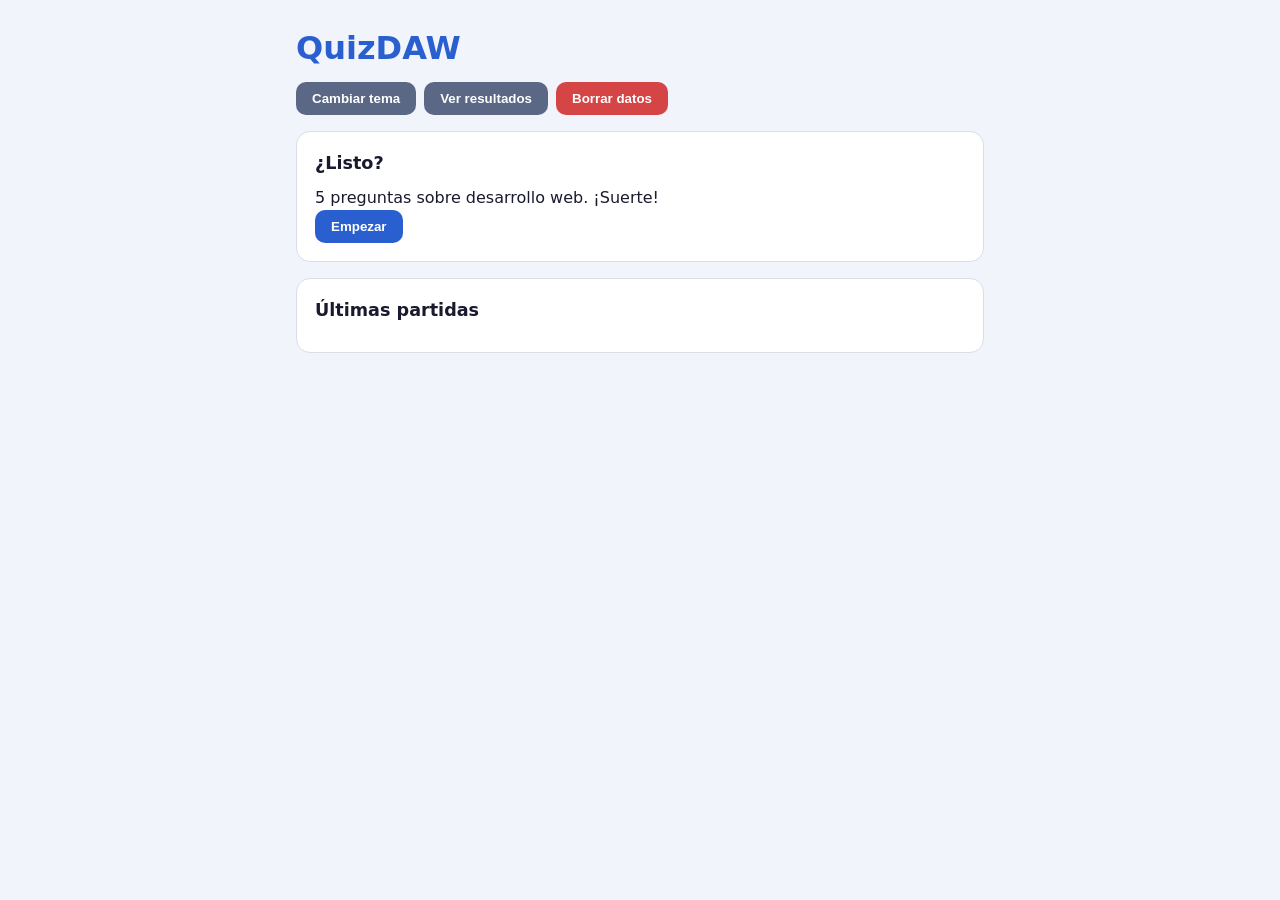
==== index.html @ 5ea65405 "Sed Buenos" ====
<!DOCTYPE html>
<html lang="es">
<head>
  <meta charset="UTF-8">
  <meta name="viewport" content="width=device-width, initial-scale=1.0">
  <title>QuizDAW</title>
  <link rel="stylesheet" href="estilos.css">
</head>
<body>
  <header>
    <h1>QuizDAW</h1>
    <p id="saludo" class="muted"></p>
    <div class="barra">
      <button type="button" id="btnTema" class="secundario">Cambiar tema</button>
      <button type="button" id="btnResultados" class="secundario">Ver resultados</button>
      <button type="button" id="btnBorrar" class="peligro">Borrar datos</button>
    </div>
  </header>

  <section id="inicio" class="card">
    <h2>¿Listo?</h2>
    <p>5 preguntas sobre desarrollo web. ¡Suerte!</p>
    <button type="button" id="btnEmpezar">Empezar</button>
  </section>

  <section id="juego" class="card" hidden>
    <h2 id="textoPregunta"></h2>
    <div id="opciones"></div>
    <p id="feedback" class="feedback"></p>
    <button type="button" id="btnSiguiente" hidden>Siguiente</button>
    <p id="marcador" class="muted"></p>
  </section>

  <section id="final" class="card" hidden>
    <h2>Fin de la partida</h2>
    <p id="textoFinal"></p>
    <button type="button" id="btnOtra">Jugar otra vez</button>
  </section>

  <section class="card">
    <h2>Últimas partidas</h2>
    <ul id="listaPartidas"></ul>
    <p id="media" class="muted"></p>
  </section>

  <footer>
    <p id="info" class="muted"></p>
  </footer>

  <script src="preguntas.js"></script>
  <script src="cookies.js"></script>
  <script src="partida.js"></script>
  <script src="app.js"></script>
</body>
</html>
---- estilos.css ----
*{box-sizing:border-box;margin:0;padding:0;}
body{font-family:"Segoe UI",system-ui,sans-serif;background:#f1f4fa;color:#1a1a2e;max-width:720px;margin:24px auto;padding:0 16px;line-height:1.5;}
body.oscuro{background:#0f1420;color:#e8ecf4;}
[hidden]{display:none !important;}
h1{color:#2a5fd0;margin-bottom:4px;}
body.oscuro h1{color:#4f8cff;}
h2{font-size:1.1rem;margin-bottom:10px;}
.muted{color:#6b7280;font-size:.9rem;}
body.oscuro .muted{color:#93a0b8;}
.barra{display:flex;gap:8px;flex-wrap:wrap;margin-top:10px;}
.card{background:#fff;border:1px solid #d9dee8;border-radius:14px;padding:18px;margin-top:16px;}
body.oscuro .card{background:#171e2e;border-color:#263149;}
button{padding:9px 16px;background:#2a5fd0;color:#fff;border:none;border-radius:10px;font-weight:600;cursor:pointer;}
button:hover{filter:brightness(1.1);}
.secundario{background:#5a6785;}
.peligro{background:#d64545;}
#opciones{display:grid;gap:8px;margin:12px 0;}
.opcion{text-align:left;background:#e8eefc;color:#1a1a2e;}
body.oscuro .opcion{background:#1f2a44;color:#e8ecf4;}
.opcion.ok{background:#35c28b;color:#05231a;}
.opcion.mal{background:#ff6b6b;color:#fff;}
.feedback{margin:8px 0;font-weight:600;min-height:1.3em;}
ul{margin:8px 0 8px 20px;}
table{width:100%;border-collapse:collapse;margin-top:12px;}
th,td{border-bottom:1px solid #d9dee8;padding:8px;text-align:left;font-size:.92rem;}
footer{margin-top:20px;}
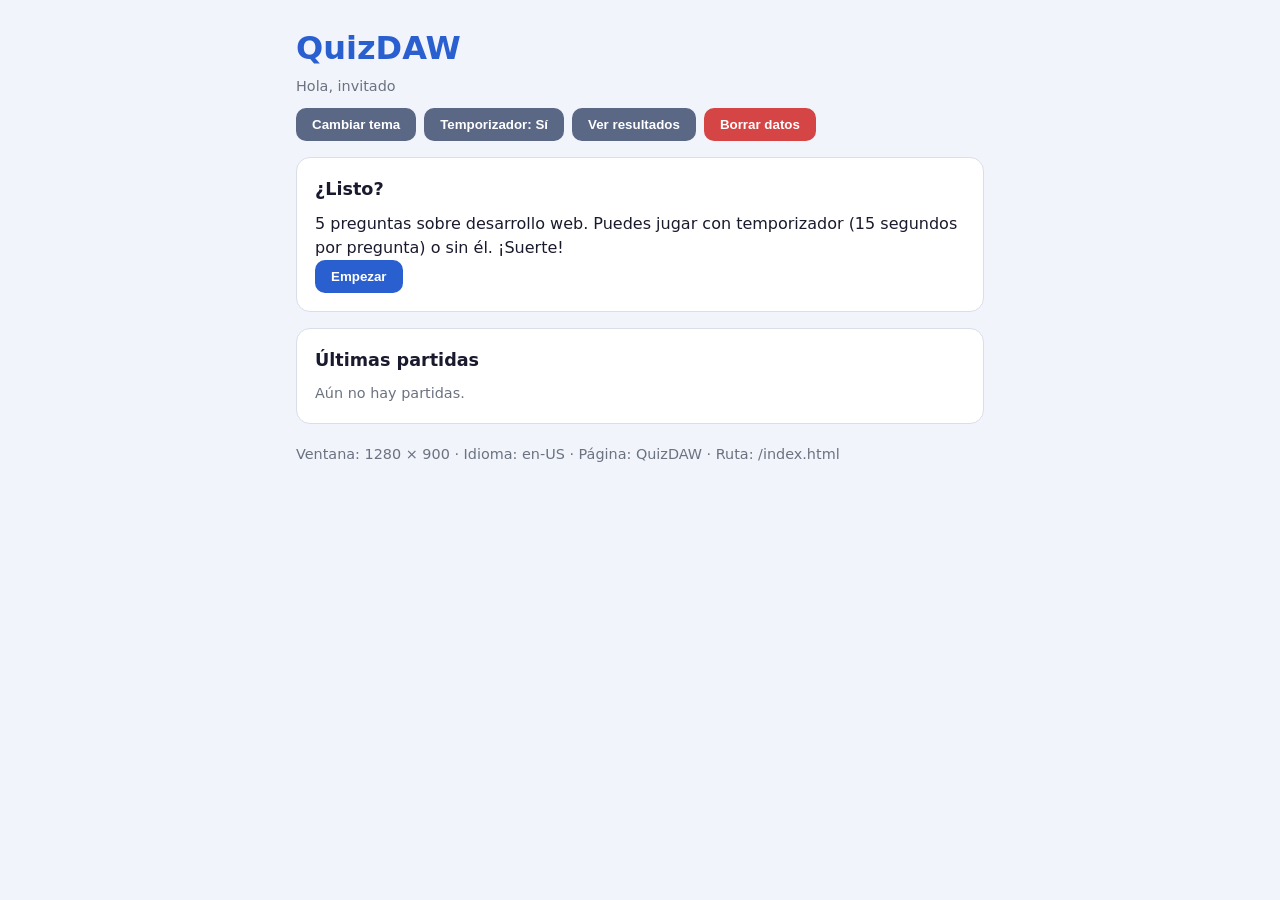
==== commit 7c3f6f90: "Corregir fallos de QuizDAW y añadir temporizador por pregunta - Arreglados los fallos de app.js, coo" ====
--- a/index.html
+++ b/index.html
@@ -12,6 +12,7 @@
     <p id="saludo" class="muted"></p>
     <div class="barra">
       <button type="button" id="btnTema" class="secundario">Cambiar tema</button>
+      <button type="button" id="btnTemporizador" class="secundario">Temporizador: Sí</button>
       <button type="button" id="btnResultados" class="secundario">Ver resultados</button>
       <button type="button" id="btnBorrar" class="peligro">Borrar datos</button>
     </div>
@@ -19,12 +20,16 @@
 
   <section id="inicio" class="card">
     <h2>¿Listo?</h2>
-    <p>5 preguntas sobre desarrollo web. ¡Suerte!</p>
+    <p>5 preguntas sobre desarrollo web. Puedes jugar con temporizador (15 segundos por pregunta) o sin él. ¡Suerte!</p>
     <button type="button" id="btnEmpezar">Empezar</button>
   </section>
 
   <section id="juego" class="card" hidden>
     <h2 id="textoPregunta"></h2>
+    <div id="zonaTiempo">
+      <p id="tiempo" class="muted"></p>
+      <div class="tiempo"><div id="barraTiempo"></div></div>
+    </div>
     <div id="opciones"></div>
     <p id="feedback" class="feedback"></p>
     <button type="button" id="btnSiguiente" hidden>Siguiente</button>
--- a/estilos.css
+++ b/estilos.css
@@ -17,8 +17,14 @@
 #opciones{display:grid;gap:8px;margin:12px 0;}
 .opcion{text-align:left;background:#e8eefc;color:#1a1a2e;}
 body.oscuro .opcion{background:#1f2a44;color:#e8ecf4;}
-.opcion.ok{background:#35c28b;color:#05231a;}
-.opcion.mal{background:#ff6b6b;color:#fff;}
+/* En modo oscuro "body.oscuro .opcion" pesaba más que ".opcion.ok" y no se veían los colores de acierto/fallo */
+.opcion.ok,body.oscuro .opcion.ok{background:#35c28b;color:#05231a;}
+.opcion.mal,body.oscuro .opcion.mal{background:#ff6b6b;color:#fff;}
+button:disabled{cursor:default;filter:none;}
+.tiempo{height:8px;background:#d9dee8;border-radius:4px;overflow:hidden;margin-top:4px;}
+body.oscuro .tiempo{background:#263149;}
+#barraTiempo{height:100%;width:100%;background:#2a5fd0;transition:width 1s linear;}
+#barraTiempo.poco{background:#d64545;}
 .feedback{margin:8px 0;font-weight:600;min-height:1.3em;}
 ul{margin:8px 0 8px 20px;}
 table{width:100%;border-collapse:collapse;margin-top:12px;}
